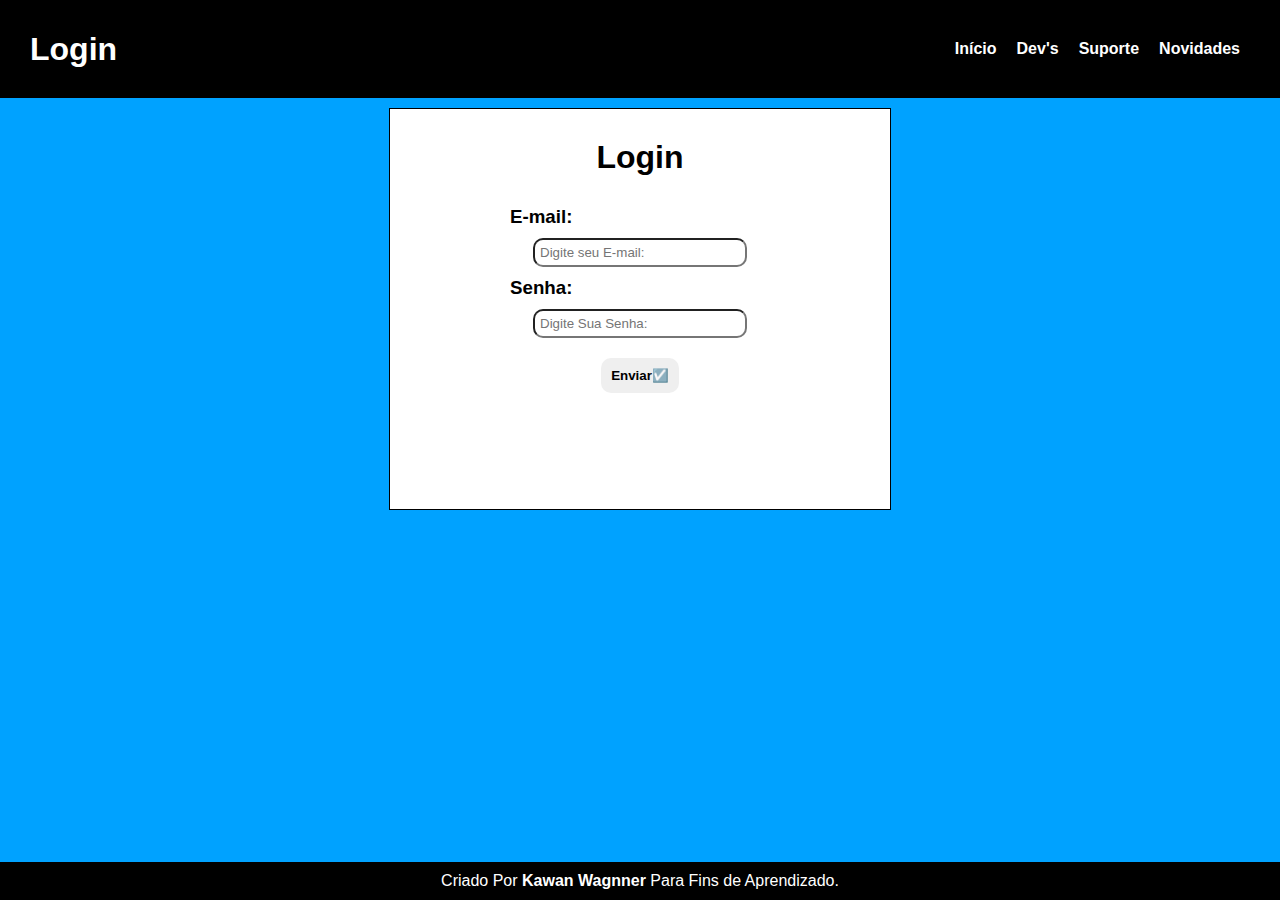
==== index.html @ b1287860 "Página de login." ====
<!DOCTYPE html>
<html lang="pt-br">
<head>
    <meta charset="UTF-8">
    <meta http-equiv="X-UA-Compatible" content="IE=edge">
    <meta name="viewport" content="width=device-width, initial-scale=1.0">
    <title>Atividade</title>
    <link rel="stylesheet" href="src/css/style.css">
</head>
<body>
    <header id="cabeçalho">
        <div id="container-navbar">
            <h1 id="logo">Login</h1>
            <nav id="navbar">
                <ul id="list-navbar">
                    <li><a href="#">Início</a></li>
                    <li><a href="#">Dev's</a></li>
                    <li><a href="#">Suporte</a></li>
                    <li><a href="#">Novidades</a></li>
                </ul>
            </nav>
        </div>
        </header>
        <main id="conteudo">
            <h1 class="titulo">Login</h1>

            <div id="container-inputs">
                
                <span class="identificador-input">
                    <h3 class="identificador-input">E-mail:</h3>
                </span>
                <div id="email"><input type="email" placeholder="Digite seu E-mail:"></div>

                <span class="identificador-input">
                    <h3 class="identificador-input">Senha:</h3>
                </span>
                <div id="password"><input type="password" placeholder="Digite Sua Senha:"></div>
                <button class="send-informations">Enviar☑️</button>
            </div>

        </main>
        <footer id="rodapé">
            <p>Criado Por <a href="https://github.com/kawanwagnner" target="_blank">Kawan Wagnner</a> Para Fins de Aprendizado.</p>
        </footer>
</body>
</html>
---- src/css/style.css ----
@charset "UTF-8";

* {
    font-family: Arial, Helvetica, sans-serif;
    padding: 0;
    margin: 0;
}

body {
    background-color: #00a2ff;
}

#cabeçalho {
    background-color: #000000;
    padding: 30px;

}

#logo {
    color: #fff;

}

#container-navbar {
    display: flex;
    align-items: center;
    justify-content: space-between;

}

#list-navbar {
    display: flex;
    list-style: none;

}

#navbar li a {
    display: flex;
    color: #fff;
    padding: 10px;
    text-decoration: none;
    font-weight: bold;

}

#conteudo {
    background-color: #fff;
    margin: 10px auto;
    height: 400px;
    max-width: 500px ;
    border: 1px solid black;
}

#email, #password {
    margin: auto auto;
    display: block;
    text-align: center;
}

#password input {
    width: 200px;
    padding: 5px;
    border-radius: 10px;
}

#email input {
    width: 200px;
    padding: 5px;
    border-radius: 10px;

}

.identificador-input {
    margin: 10px auto 10px 60px;
    display: block;
}

.send-informations {
    text-align: center;
    padding: 10px;
    border-radius: 10px;
    border: none;
    margin: 20px auto;
    display: block;
    cursor: pointer;
    font-weight: bold;
}

.send-informations:hover {
    background-color: #000000;
    color: #fff;
}

.titulo {
    margin: 30px auto;
    text-align: center;

}

.pargraph {
    text-align: justify;

}

#rodapé {
    background-color: #000000;
    margin-bottom: 0;
    color: #fff;
    text-align: center;
    padding: 10px;
    position: absolute;
    bottom: 0;
    left: 0;
    right: 0;

}

#rodapé a {
    text-decoration: none;
    color: #fff;
    font-weight: bolder;

}

#rodapé a:hover {
    text-decoration: underline;
    
}
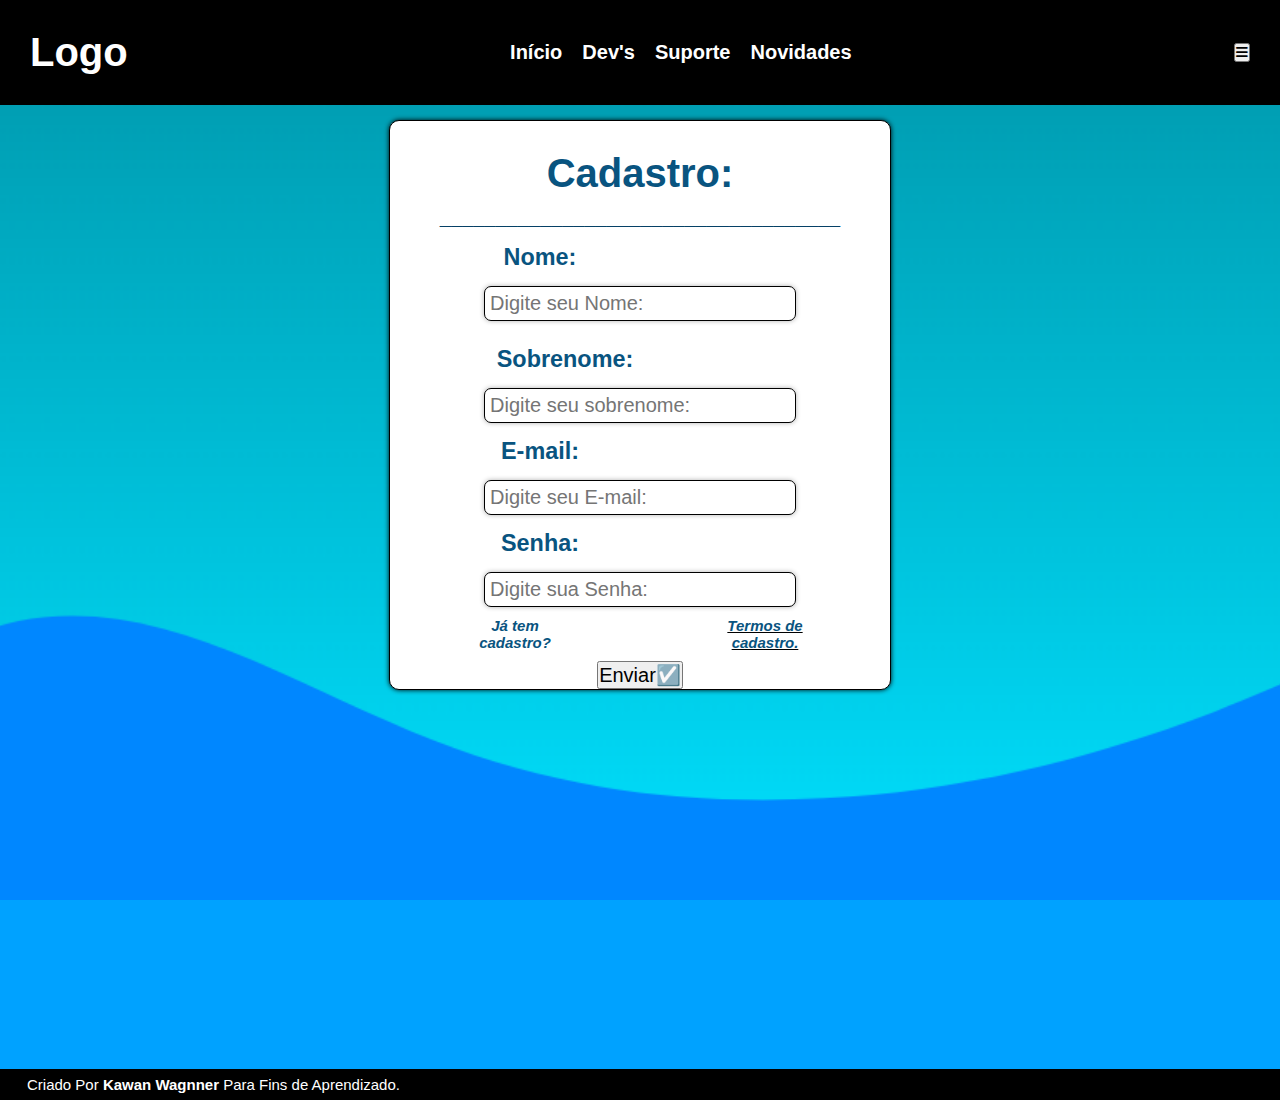
==== commit 22717323: "Finish 1.1" ====
--- a/index.html
+++ b/index.html
@@ -1,46 +1,70 @@
 <!DOCTYPE html>
 <html lang="pt-br">
+
 <head>
     <meta charset="UTF-8">
     <meta http-equiv="X-UA-Compatible" content="IE=edge">
     <meta name="viewport" content="width=device-width, initial-scale=1.0">
-    <title>Atividade</title>
-    <link rel="stylesheet" href="src/css/style.css">
+    <title>[ Cadastro ]</title>
+    <link rel="stylesheet" href="https://cdnjs.cloudflare.com/ajax/libs/font-awesome/6.2.1/css/all.min.css">
+    <link rel="stylesheet" href="assets/src/css/cadastro.css">
 </head>
+
 <body>
     <header id="cabeçalho">
         <div id="container-navbar">
-            <h1 id="logo">Login</h1>
+            <h1 id="logo">Logo</h1>
             <nav id="navbar">
                 <ul id="list-navbar">
-                    <li><a href="#">Início</a></li>
+                    <li><a href="login.html">Início</a></li>
                     <li><a href="#">Dev's</a></li>
                     <li><a href="#">Suporte</a></li>
                     <li><a href="#">Novidades</a></li>
                 </ul>
             </nav>
+            <button id="menu-hamb"><i class="fa-solid fa-bars"></i></button>
         </div>
-        </header>
-        <main id="conteudo">
-            <h1 class="titulo">Login</h1>
+    </header>
+    <main id="conteudo">
+        <h1 class="titulo">Cadastro:</h1>
+        <span class="segregação">____________________________________</span>
 
-            <div id="container-inputs">
-                
-                <span class="identificador-input">
-                    <h3 class="identificador-input">E-mail:</h3>
-                </span>
-                <div id="email"><input type="email" placeholder="Digite seu E-mail:"></div>
-
-                <span class="identificador-input">
-                    <h3 class="identificador-input">Senha:</h3>
-                </span>
-                <div id="password"><input type="password" placeholder="Digite Sua Senha:"></div>
-                <button class="send-informations">Enviar☑️</button>
+        <div id="container-inputs">
+            <h3 class="identificador-input">Nome:</h3>
+            <div id="nome">
+                <input class="name-box" type="text" pattern="[ABCDEFGHIJKLMNOPQRSTUVWXYZabcdefghijklmnopqrstuvwxyzçÇ]*"
+                    placeholder="Digite seu Nome:">
             </div>
 
-        </main>
-        <footer id="rodapé">
-            <p>Criado Por <a href="https://github.com/kawanwagnner" target="_blank">Kawan Wagnner</a> Para Fins de Aprendizado.</p>
-        </footer>
+            <h3 class="identificador-sobrenome">Sobrenome:</h3>
+            <div id="sobrenome">
+                <input class="sobrenome-box" type="text"
+                    pattern="[ABCDEFGHIJKLMNOPQRSTUVWXYZabcdefghijklmnopqrstuvwxyzçÇ]*"
+                    placeholder="Digite seu sobrenome:">
+            </div>
+            <h3 class="identificador-input">E-mail:</h3>
+            <div id="email">
+                <input class="email-box" type="text"
+                    pattern="[ABCDEFGHIJKLMNOPQRSTUVWXYZabcdefghijklmnopqrstuvwxyz0123456789@.]*"
+                    placeholder="Digite seu E-mail:">
+            </div>
+            <h3 class="identificador-input">Senha:</h3>
+            <div id="password">
+                <input class="password-box" type="password" placeholder="Digite sua Senha:">
+            </div>
+            <div id="support">
+                <span class="support"><a href="login.html">Já tem cadastro?</a></span>
+                <span class="support" style="text-decoration: underline;"><a href="#" target="_blank">Termos de cadastro.</a></span>
+            </div>
+
+            <input id="send-informations" type="button" value="Enviar☑️">
+        </div>
+
+    </main>
+    <footer id="rodapé">
+        <p>Criado Por <a href="https://github.com/kawanwagnner" target="_blank">Kawan Wagnner</a> Para Fins de
+            Aprendizado.</p>
+    </footer>
 </body>
+<script src="assets/src/js/script.js"></script>
 </html>--- a/assets/src/css/cadastro.css
+++ b/assets/src/css/cadastro.css
@@ -0,0 +1,224 @@
+@charset "UTF-8";
+
+/* --------------------- *Global ---------------------*/
+
+* {
+    font-family: Arial, Helvetica, sans-serif;
+    padding: 0;
+    margin: 0;
+}
+
+/* ---------------------  Cabeçalho ---------------------*/
+
+body {
+    background: #00a2ff url(../img/1.png) no-repeat center fixed;
+    background-size: cover;
+    text-align: center;
+    font-size: 20px;
+}
+
+#cabeçalho {
+    background-color: #000000;
+    padding: 30px;
+
+}
+
+#logo {
+    color: #fff;
+
+}
+
+#container-navbar {
+    display: flex;
+    align-items: center;
+    justify-content: space-between;
+
+}
+
+#list-navbar {
+    display: flex;
+    list-style: none;
+
+}
+
+#navbar li a {
+    display: flex;
+    color: #fff;
+    padding: 10px;
+    text-decoration: none;
+    font-weight: bold;
+    
+}
+
+/* --------------------- Body Login --------------------- */
+/*Style boddy*/
+
+#conteudo {
+    background-color: #fff;
+    margin: 15px auto;
+    height: 100%;
+    max-width: 500px ;
+    border: 1px solid black;
+    border-radius: 10px;
+    box-shadow: 0 0 5px #000000;
+}
+
+.titulo {
+    margin: 30px auto 10px auto;
+    text-align: center;
+    color: #095480;
+}
+
+.segregação {
+    font-size: 20px;
+    font-weight: bolder;
+    color: #064166;
+}
+
+.pargraph {
+    text-align: justify;
+
+}
+
+.support {
+    font-size: 15px;
+    margin: 10px 80px;
+    width: 200px;
+}
+
+.support a {
+    text-decoration: none;
+    font-weight: bolder;
+    font-style: italic;
+    color: #095480;
+}
+
+#support {
+    display: flex;
+    align-items: center;
+    justify-content: space-around;
+}
+
+/* Inputs configs ------------------------------------------------------------------------------------------------------------------------- */
+
+input {
+    font-size: 20px;
+}
+
+input:invalid {
+    background-color: #ff00002f;
+    animation: shake .3s;
+}
+
+#email, #password, #nome, #sobrenome  {
+    margin: auto;
+    display: block;
+}
+
+#nome input {
+    width: 300px;
+    padding: 5px;
+    border-radius: 7px;
+    border: 1px solid #000000;
+    box-shadow: 0 0 5px #0000004f;
+    margin-bottom: 10px;
+}
+
+#sobrenome input {
+    width: 300px;
+    padding: 5px;
+    border-radius: 10px;
+    border-radius: 7px;
+    border: 1px solid #000000;
+    box-shadow: 0 0 5px #0000004f;
+}
+
+#email input {
+    width: 300px;
+    padding: 5px;
+    border-radius: 10px;
+    border-radius: 7px;
+    border: 1px solid #000000;
+    box-shadow: 0 0 5px #0000004f;
+}
+
+#password input {
+    width: 300px;
+    padding: 5px;
+    border-radius: 10px;
+    border-radius: 7px;
+    border: 1px solid #000000;
+    box-shadow: 0 0 5px #0000004f;
+}
+
+.identificador-input {
+    margin: 15px auto 15px -200px;
+    display: block;
+    color: #095480;
+}
+
+.identificador-sobrenome {
+    margin: 15px auto 15px -150px;
+    display: block;
+    color: #095480; 
+}
+
+.send-informations {
+    width:150px;
+    text-align: center;
+    font-size: 15px;
+    padding: 10px;
+    border-radius: 10px;
+    border: none;
+    margin: 20px auto;
+    display: block;
+    cursor: pointer;
+    font-weight: bold;
+    color: #064166;
+}
+
+.send-informations:hover {
+    background-color: #000000;
+    color: #fff;
+}
+
+
+/* Animação dos inputs:invalid's ----------------------------------------------------------------------------------------------------------------------*/
+
+@keyframes shake {
+    25% { transform: translateX(4px);}
+    50% { transform: translateX(-4px);}
+    75% { transform: translateX(40px);}
+}
+
+/* --------------------- Footer Page --------------------- */
+
+#rodapé {
+    background-color: #000000;
+    font-size: 15px;
+    margin-bottom: 0;
+    color: #fff;
+    text-align: left;
+    padding: 7px;
+    position: absolute;
+    bottom: -200px;
+    left: 0;
+    right: 0;
+
+}
+
+#rodapé p {
+    margin-left: 20px;
+}
+
+#rodapé a {
+    text-decoration: none;
+    color: #fff;
+    font-weight: bolder;
+
+}
+
+#rodapé a:hover {
+    text-decoration: underline;
+    
+}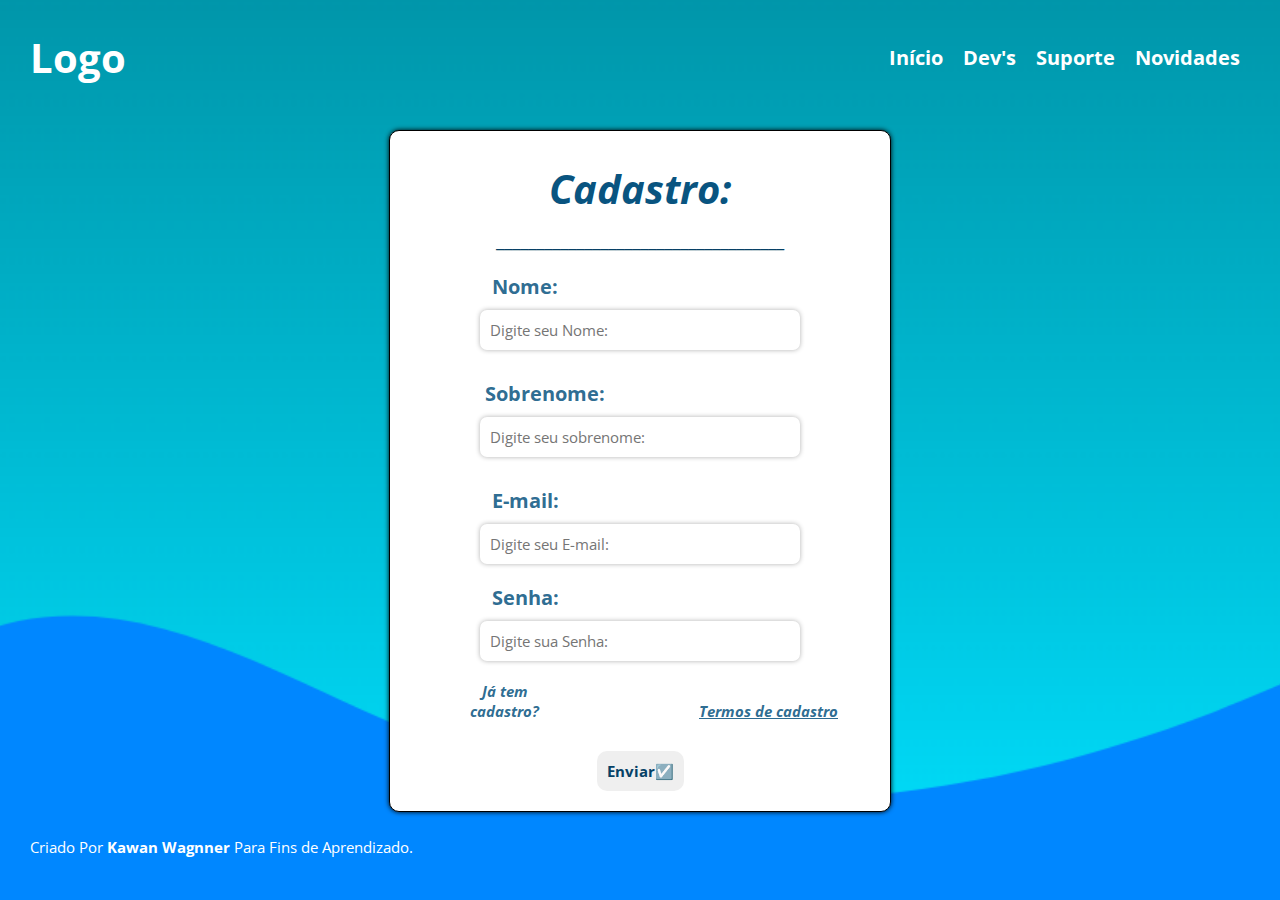
==== commit 34d8a883: "Finish 1.3" ====
--- a/index.html
+++ b/index.html
@@ -16,10 +16,10 @@
             <h1 id="logo">Logo</h1>
             <nav id="navbar">
                 <ul id="list-navbar">
-                    <li><a href="login.html">Início</a></li>
-                    <li><a href="#">Dev's</a></li>
-                    <li><a href="#">Suporte</a></li>
-                    <li><a href="#">Novidades</a></li>
+                    <li><a href="index.html">Início</a></li>
+                    <li><a href="https://www.linkedin.com/in/kawan-wagnner-296594236/" target="_blank">Dev's</a></li>
+                    <li><a href="https://github.com/kawanwagnner" target="_blank">Suporte</a></li>
+                    <li><a href="https://github.com/kawanwagnner/pagina-login.git" target="_blank">Novidades</a></li>
                 </ul>
             </nav>
             <button id="menu-hamb"><i class="fa-solid fa-bars"></i></button>
@@ -53,8 +53,9 @@
                 <input class="password-box" type="password" placeholder="Digite sua Senha:">
             </div>
             <div id="support">
-                <span class="support"><a href="login.html">Já tem cadastro?</a></span>
-                <span class="support" style="text-decoration: underline;"><a href="#" target="_blank">Termos de cadastro.</a></span>
+                <span class="support"><a href="perfil.html">Já tem cadastro?</a></span>
+                <input class="support-terms" type="button" value="Termos de cadastro"
+                    style="text-decoration: underline; display: flex;">
             </div>
 
             <input id="send-informations" type="button" value="Enviar☑️">
@@ -67,4 +68,5 @@
     </footer>
 </body>
 <script src="assets/src/js/script.js"></script>
+
 </html>--- a/assets/src/css/cadastro.css
+++ b/assets/src/css/cadastro.css
@@ -1,26 +1,27 @@
 @charset "UTF-8";
-
-/* --------------------- *Global ---------------------*/
+@import url('https://fonts.googleapis.com/css2?family=Open+Sans:ital,wght@0,400;1,700&display=swap');
+
+/* Global ----------------------------------------------------------------------------------*/
 
 * {
-    font-family: Arial, Helvetica, sans-serif;
+    font-family: 'Open Sans', sans-serif;
     padding: 0;
     margin: 0;
 }
 
-/* ---------------------  Cabeçalho ---------------------*/
-
+/* Cabeçalho ----------------------------------------------------------------------------------*/
 body {
     background: #00a2ff url(../img/1.png) no-repeat center fixed;
     background-size: cover;
     text-align: center;
     font-size: 20px;
+    overflow-x: hidden;
 }
 
 #cabeçalho {
-    background-color: #000000;
+    background-color: none;
     padding: 30px;
-
+    position: relative;
 }
 
 #logo {
@@ -38,7 +39,11 @@
 #list-navbar {
     display: flex;
     list-style: none;
-
+}
+
+#navbar li {
+    display: flex;
+    align-items: center;
 }
 
 #navbar li a {
@@ -47,7 +52,14 @@
     padding: 10px;
     text-decoration: none;
     font-weight: bold;
-    
+}
+
+#menu-hamb {
+    display: none;
+}
+
+.rigth {
+    display: none;
 }
 
 /* --------------------- Body Login --------------------- */
@@ -57,7 +69,7 @@
     background-color: #fff;
     margin: 15px auto;
     height: 100%;
-    max-width: 500px ;
+    max-width: 500px;
     border: 1px solid black;
     border-radius: 10px;
     box-shadow: 0 0 5px #000000;
@@ -67,6 +79,7 @@
     margin: 30px auto 10px auto;
     text-align: center;
     color: #095480;
+    font-style: italic;
 }
 
 .segregação {
@@ -84,19 +97,54 @@
     font-size: 15px;
     margin: 10px 80px;
     width: 200px;
+}
+
+.support:hover {
+    background-color: #064166;
+    padding: 5px;
+    border-radius: 10px;
+    width: 110%;
+    transition: .5s;
 }
 
 .support a {
     text-decoration: none;
     font-weight: bolder;
     font-style: italic;
-    color: #095480;
+    color: #095480dc;
+}
+
+.support a:hover {
+    color: #fff;
+    font-weight: bold;
 }
 
 #support {
     display: flex;
-    align-items: center;
+    align-items: flex-end;
     justify-content: space-around;
+}
+
+.support-terms {
+    border: none;
+    background: none;
+    font-size: 15px;
+    margin: 10px 80px;
+    width: 200px;
+    font-style: italic;
+    font-weight: bolder;
+    color: #095480dc;
+    cursor: pointer;
+}
+
+.support-terms:hover {
+    background-color: #064166;
+    padding: 5px;
+    border-radius: 10px;
+    width: 110%;
+    transition: .5s;
+    color: #fff;
+    font-weight: bold;
 }
 
 /* Inputs configs ------------------------------------------------------------------------------------------------------------------------- */
@@ -110,61 +158,68 @@
     animation: shake .3s;
 }
 
-#email, #password, #nome, #sobrenome  {
+#email,
+#password {
     margin: auto;
     display: block;
 }
 
 #nome input {
     width: 300px;
-    padding: 5px;
+    padding: 10px;
+    font-size: 15px;
     border-radius: 7px;
-    border: 1px solid #000000;
+    border: 0px solid #000000;
     box-shadow: 0 0 5px #0000004f;
     margin-bottom: 10px;
 }
 
 #sobrenome input {
     width: 300px;
-    padding: 5px;
-    border-radius: 10px;
+    padding: 10px;
+    font-size: 15px;
     border-radius: 7px;
-    border: 1px solid #000000;
+    border: 0px solid #000000;
     box-shadow: 0 0 5px #0000004f;
+    margin-bottom: 10px;
+}
+
+#password input {
+    width: 300px;
+    padding: 10px;
+    font-size: 15px;
+    border-radius: 7px;
+    border: 0px solid #000000;
+    box-shadow: 0 0 5px #0000004f;
+    margin-bottom: 10px;
 }
 
 #email input {
     width: 300px;
-    padding: 5px;
+    padding: 10px;
+    font-size: 15px;
     border-radius: 10px;
     border-radius: 7px;
-    border: 1px solid #000000;
+    border: 0px solid #000000;
     box-shadow: 0 0 5px #0000004f;
-}
-
-#password input {
-    width: 300px;
-    padding: 5px;
-    border-radius: 10px;
-    border-radius: 7px;
-    border: 1px solid #000000;
-    box-shadow: 0 0 5px #0000004f;
+
 }
 
 .identificador-input {
-    margin: 15px auto 15px -200px;
+    margin: 20px auto 10px -230px;
     display: block;
-    color: #095480;
+    color: #095480dc;
+    font-size: 20px;
 }
 
 .identificador-sobrenome {
-    margin: 15px auto 15px -150px;
+    margin: 20px auto 10px -190px;
     display: block;
-    color: #095480; 
-}
-
-.send-informations {
-    width:150px;
+    color: #095480dc;
+    font-size: 20px;
+}
+
+#send-informations {
     text-align: center;
     font-size: 15px;
     padding: 10px;
@@ -177,31 +232,39 @@
     color: #064166;
 }
 
-.send-informations:hover {
+#send-informations:hover {
     background-color: #000000;
     color: #fff;
-}
-
-
-/* Animação dos inputs:invalid's ----------------------------------------------------------------------------------------------------------------------*/
+    transition: .5s;
+}
+
+
+/* Animação dos inputs:invalid's  ----------------------------------------------------------------------------------------------------------------------*/
 
 @keyframes shake {
-    25% { transform: translateX(4px);}
-    50% { transform: translateX(-4px);}
-    75% { transform: translateX(40px);}
-}
-
-/* --------------------- Footer Page --------------------- */
+    25% {
+        transform: translateX(4px);
+    }
+
+    50% {
+        transform: translateX(-4px);
+    }
+
+    75% {
+        transform: translateX(40px);
+    }
+}
+
+/* Footer Page ------------------------------------------------------------------------------------------------------------------------- */
 
 #rodapé {
-    background-color: #000000;
-    font-size: 15px;
-    margin-bottom: 0;
+    background-color: none;
+    font-size: 15px;
     color: #fff;
     text-align: left;
-    padding: 7px;
+    padding: 10px;
     position: absolute;
-    bottom: -200px;
+    bottom: -10;
     left: 0;
     right: 0;
 
@@ -220,5 +283,56 @@
 
 #rodapé a:hover {
     text-decoration: underline;
-    
-}+
+}
+
+/* Responsividade ------------------------------------------------------------------------------------------------------------------------- */
+
+@media screen and (max-width: 650px) {
+
+    /* ---- Menu-Hamb. ----*/
+
+    #navbar {
+        display: none;
+    }
+
+    #menu-hamb {
+        display: block;
+        cursor: pointer;
+        background: none;
+        border: none;
+        color: #fff;
+        max-width: 100%;
+
+        font-size: 35px;
+        position: absolute;
+        top: 35%;
+        right: 5%;
+        z-index: 2;
+    }
+
+    #navbar.active {
+        background-color: #000000;
+        display: block;
+        padding: 10px;
+        margin: 0px 10px;
+        width: 100%;
+        height: 120vh;
+        position: absolute;
+        z-index: 1;
+        top: 0%;
+        left: -5%;
+    }
+
+    #list-navbar {
+        display: inline-table;
+        text-align: center;
+        margin-top: 25%;
+        margin-left: 10%;
+    }
+
+    #list-navbar li {
+        font-size: 30px;
+    }
+}
+
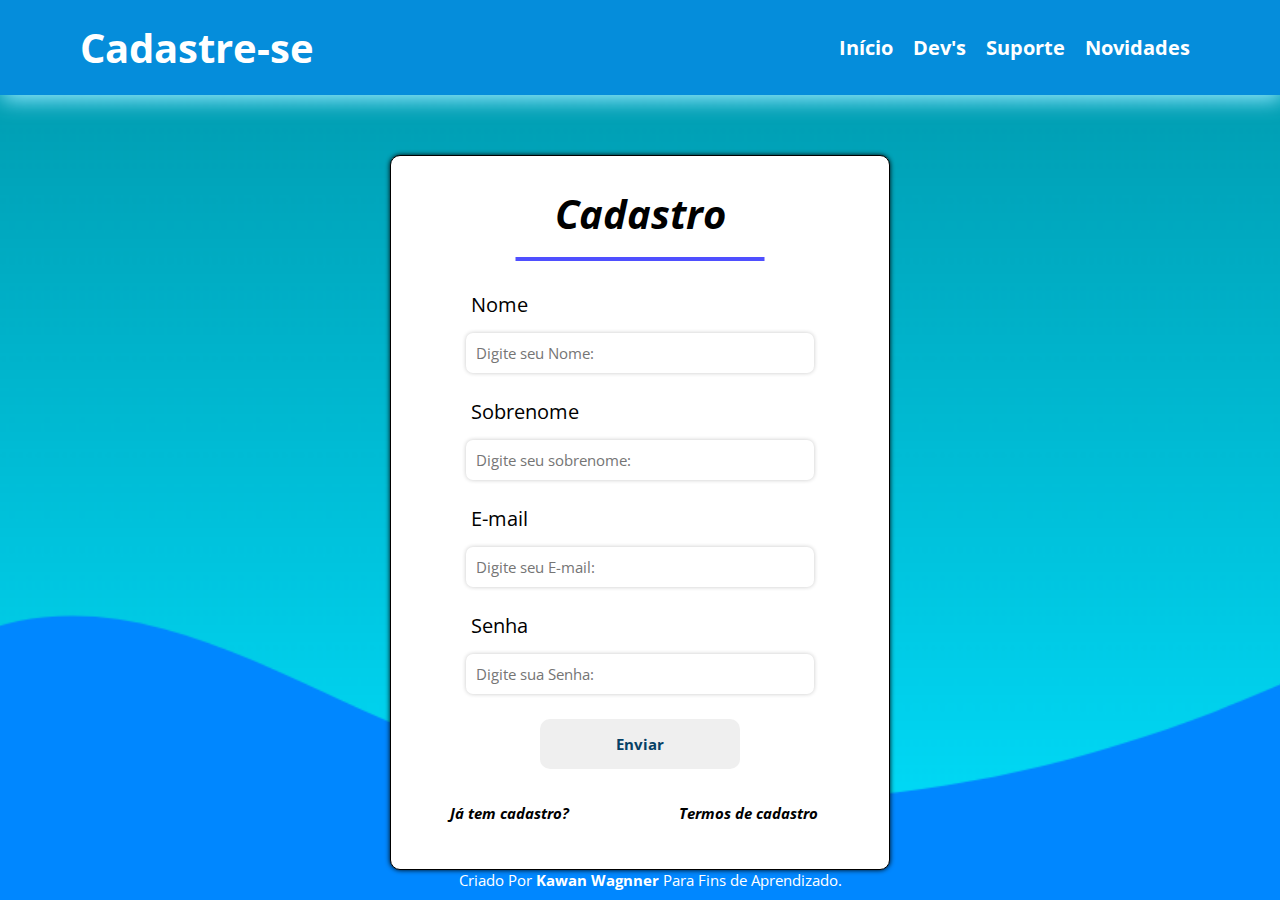
==== commit b46d0a5b: "Alterations in design and solve errors." ====
--- a/index.html
+++ b/index.html
@@ -1,72 +1,109 @@
 <!DOCTYPE html>
 <html lang="pt-br">
+  <head>
+    <meta charset="UTF-8" />
+    <meta http-equiv="X-UA-Compatible" content="IE=edge" />
+    <meta name="viewport" content="width=device-width, initial-scale=1.0" />
+    <link rel="stylesheet" href="assets/src/css/cadastro.css" />
+    <title>[ Cadastro ]</title>
+  </head>
 
-<head>
-    <meta charset="UTF-8">
-    <meta http-equiv="X-UA-Compatible" content="IE=edge">
-    <meta name="viewport" content="width=device-width, initial-scale=1.0">
-    <title>[ Cadastro ]</title>
-    <link rel="stylesheet" href="https://cdnjs.cloudflare.com/ajax/libs/font-awesome/6.2.1/css/all.min.css">
-    <link rel="stylesheet" href="assets/src/css/cadastro.css">
-</head>
+  <body>
+    <header id="cabeçalho">
+      <h1 class="message-logo">Cadastre-se</h1>
 
-<body>
-    <header id="cabeçalho">
-        <div id="container-navbar">
-            <h1 id="logo">Logo</h1>
-            <nav id="navbar">
-                <ul id="list-navbar">
-                    <li><a href="index.html">Início</a></li>
-                    <li><a href="https://www.linkedin.com/in/kawan-wagnner-296594236/" target="_blank">Dev's</a></li>
-                    <li><a href="https://github.com/kawanwagnner" target="_blank">Suporte</a></li>
-                    <li><a href="https://github.com/kawanwagnner/pagina-login.git" target="_blank">Novidades</a></li>
-                </ul>
-            </nav>
-            <button id="menu-hamb"><i class="fa-solid fa-bars"></i></button>
-        </div>
+      <nav id="navbar">
+        <ul id="list-navbar">
+          <li><a href="index.html">Início</a></li>
+          <li>
+            <a
+              href="https://www.linkedin.com/in/kawan-wagnner-296594236/"
+              target="_blank"
+              >Dev's</a
+            >
+          </li>
+          <li>
+            <a href="https://github.com/kawanwagnner" target="_blank"
+              >Suporte</a
+            >
+          </li>
+          <li>
+            <a
+              href="https://github.com/kawanwagnner/pagina-login.git"
+              target="_blank"
+              >Novidades</a
+            >
+          </li>
+        </ul>
+      </nav>
+      <button id="menu-hamb"><i class="fa-solid fa-bars"></i></button>
     </header>
-    <main id="conteudo">
-        <h1 class="titulo">Cadastro:</h1>
-        <span class="segregação">____________________________________</span>
+    <main id="main">
+      <h1 class="titulo">Cadastro</h1>
 
-        <div id="container-inputs">
-            <h3 class="identificador-input">Nome:</h3>
-            <div id="nome">
-                <input class="name-box" type="text" pattern="[ABCDEFGHIJKLMNOPQRSTUVWXYZabcdefghijklmnopqrstuvwxyzçÇ]*"
-                    placeholder="Digite seu Nome:">
-            </div>
+      <form id="container-inputs">
+        <label for="nome" class="identificators">Nome</label>
+        <input
+          id="nome"
+          class="name-box"
+          type="text"
+          pattern="[ABCDEFGHIJKLMNOPQRSTUVWXYZabcdefghijklmnopqrstuvwxyzçÇ]*"
+          placeholder="Digite seu Nome:"
+        />
+        <span class="invalid-informations" oninput="ErrorValidate()"
+          >Mínimo 3 Caracteres.</span
+        >
 
-            <h3 class="identificador-sobrenome">Sobrenome:</h3>
-            <div id="sobrenome">
-                <input class="sobrenome-box" type="text"
-                    pattern="[ABCDEFGHIJKLMNOPQRSTUVWXYZabcdefghijklmnopqrstuvwxyzçÇ]*"
-                    placeholder="Digite seu sobrenome:">
-            </div>
-            <h3 class="identificador-input">E-mail:</h3>
-            <div id="email">
-                <input class="email-box" type="text"
-                    pattern="[ABCDEFGHIJKLMNOPQRSTUVWXYZabcdefghijklmnopqrstuvwxyz0123456789@.]*"
-                    placeholder="Digite seu E-mail:">
-            </div>
-            <h3 class="identificador-input">Senha:</h3>
-            <div id="password">
-                <input class="password-box" type="password" placeholder="Digite sua Senha:">
-            </div>
-            <div id="support">
-                <span class="support"><a href="perfil.html">Já tem cadastro?</a></span>
-                <input class="support-terms" type="button" value="Termos de cadastro"
-                    style="text-decoration: underline; display: flex;">
-            </div>
+        <label for="sobrenome" class="identificators">Sobrenome</label>
+        <input
+          id="sobrenome"
+          class="sobrenome-box"
+          type="text"
+          pattern="[ABCDEFGHIJKLMNOPQRSTUVWXYZabcdefghijklmnopqrstuvwxyzçÇ]*"
+          placeholder="Digite seu sobrenome:"
+        />
+        <span class="invalid-informations">Mínimo 3 Caracteres.</span>
 
-            <input id="send-informations" type="button" value="Enviar☑️">
+        <label for="email" class="identificators">E-mail</label>
+        <input
+          id="email"
+          class="email-box"
+          type="text"
+          pattern="[ABCDEFGHIJKLMNOPQRSTUVWXYZabcdefghijklmnopqrstuvwxyz0123456789@.]*"
+          placeholder="Digite seu E-mail:"
+        />
+        <span class="invalid-informations">Digite um e-mail válido!</span>
+
+        <label for="password" class="identificators">Senha</label>
+        <input
+          id="password"
+          class="password-box"
+          type="password"
+          placeholder="Digite sua Senha:"
+        />
+        <span class="invalid-informations">Mínimo 8 e máximo 20 dígitos.</span>
+
+        <div id="support-container">
+          <p class="sign-in"><a href="perfil.html">Já tem cadastro?</a></p>
+          <input
+            class="terms-utilize"
+            type="button"
+            value="Termos de cadastro"
+          />
         </div>
 
+        <input id="send-informations" type="button" value="Enviar" />
+      </form>
     </main>
     <footer id="rodapé">
-        <p>Criado Por <a href="https://github.com/kawanwagnner" target="_blank">Kawan Wagnner</a> Para Fins de
-            Aprendizado.</p>
+      <p>
+        Criado Por
+        <a href="https://github.com/kawanwagnner" target="_blank"
+          >Kawan Wagnner</a
+        >
+        Para Fins de Aprendizado.
+      </p>
     </footer>
-</body>
-<script src="assets/src/js/script.js"></script>
-
-</html>+  </body>
+  <script src="assets/src/js/script.js"></script>
+</html>
--- a/assets/src/css/cadastro.css
+++ b/assets/src/css/cadastro.css
@@ -1,338 +1,314 @@
 @charset "UTF-8";
-@import url('https://fonts.googleapis.com/css2?family=Open+Sans:ital,wght@0,400;1,700&display=swap');
+@import url("https://fonts.googleapis.com/css2?family=Open+Sans:ital,wght@0,300;0,400;0,500;0,600;0,700;0,800;1,300;1,400;1,500;1,600;1,700;1,800&display=swap");
 
 /* Global ----------------------------------------------------------------------------------*/
 
 * {
-    font-family: 'Open Sans', sans-serif;
-    padding: 0;
-    margin: 0;
+  font-family: "Open Sans", sans-serif;
+  box-sizing: border-box;
+  padding: 0;
+  margin: 0;
+}
+
+body {
+  background: #00a2ff url(../img/1.png) no-repeat center fixed;
+  background-size: cover;
+  text-align: center;
+  font-size: 20px;
+  overflow-x: hidden;
 }
 
 /* Cabeçalho ----------------------------------------------------------------------------------*/
-body {
-    background: #00a2ff url(../img/1.png) no-repeat center fixed;
-    background-size: cover;
-    text-align: center;
-    font-size: 20px;
-    overflow-x: hidden;
-}
 
 #cabeçalho {
-    background-color: none;
-    padding: 30px;
-    position: relative;
-}
-
-#logo {
-    color: #fff;
-
-}
-
-#container-navbar {
-    display: flex;
-    align-items: center;
-    justify-content: space-between;
-
+  display: flex;
+  align-items: center;
+  justify-content: space-between;
+  padding: 20px 0;
+  margin-bottom: 60px;
+  box-shadow: 2px 5px 20px #93e9ff;
+  background-color: #058ddb;
+}
+
+.message-logo {
+  display: block;
+  margin-left: 80px;
+  color: #fff;
+}
+
+.message-logo:hover {
+  color: #0000ff;
+  font-weight: bold;
+  transition: all 1s ease;
+  cursor: pointer;
 }
 
 #list-navbar {
-    display: flex;
-    list-style: none;
+  margin-right: 80px;
+  display: flex;
+  list-style: none;
 }
 
 #navbar li {
-    display: flex;
-    align-items: center;
+  display: flex;
+  align-items: center;
 }
 
 #navbar li a {
-    display: flex;
-    color: #fff;
-    padding: 10px;
-    text-decoration: none;
-    font-weight: bold;
+  display: flex;
+  color: #fff;
+  padding: 10px;
+  text-decoration: none;
+  font-weight: 700;
+}
+
+#navbar li a:hover {
+  color: #0000ff;
+  font-weight: bold;
+  transition: all 0.5s ease;
 }
 
 #menu-hamb {
-    display: none;
+  display: none;
 }
 
 .rigth {
-    display: none;
+  display: none;
 }
 
 /* --------------------- Body Login --------------------- */
 /*Style boddy*/
 
-#conteudo {
-    background-color: #fff;
-    margin: 15px auto;
-    height: 100%;
-    max-width: 500px;
-    border: 1px solid black;
-    border-radius: 10px;
-    box-shadow: 0 0 5px #000000;
+#main {
+  background-color: #fff;
+  margin: 15px auto;
+  height: 100%;
+  max-width: 500px;
+  border: 1px solid black;
+  border-radius: 10px;
+  box-shadow: 0 0 5px #000000;
+  position: relative;
 }
 
 .titulo {
-    margin: 30px auto 10px auto;
-    text-align: center;
-    color: #095480;
-    font-style: italic;
-}
-
-.segregação {
-    font-size: 20px;
-    font-weight: bolder;
-    color: #064166;
+  position: relative;
+  margin: 30px auto 50px auto;
+  text-align: center;
+  color: #000;
+  font-style: italic;
+}
+
+.titulo::after {
+  content: "";
+  position: absolute;
+  bottom: -20px;
+  left: 50%;
+  transform: translateX(-50%);
+  width: 50%;
+  height: 4px;
+  background-color: #0000ffb0;
 }
 
 .pargraph {
-    text-align: justify;
-
-}
-
-.support {
-    font-size: 15px;
-    margin: 10px 80px;
-    width: 200px;
-}
-
-.support:hover {
-    background-color: #064166;
-    padding: 5px;
-    border-radius: 10px;
-    width: 110%;
-    transition: .5s;
-}
-
-.support a {
-    text-decoration: none;
-    font-weight: bolder;
-    font-style: italic;
-    color: #095480dc;
-}
-
-.support a:hover {
-    color: #fff;
-    font-weight: bold;
-}
-
-#support {
-    display: flex;
-    align-items: flex-end;
-    justify-content: space-around;
-}
-
-.support-terms {
-    border: none;
-    background: none;
-    font-size: 15px;
-    margin: 10px 80px;
-    width: 200px;
-    font-style: italic;
-    font-weight: bolder;
-    color: #095480dc;
-    cursor: pointer;
-}
-
-.support-terms:hover {
-    background-color: #064166;
-    padding: 5px;
-    border-radius: 10px;
-    width: 110%;
-    transition: .5s;
-    color: #fff;
-    font-weight: bold;
+  text-align: justify;
+}
+
+#support-container {
+  display: flex;
+  align-items: center;
+  width: 500px;
+  position: absolute;
+  bottom: 5%;
+  left: 62%;
+  transform: translateX(-50%);
+}
+
+.sign-in {
+  font-size: 15px;
+}
+
+.sign-in a {
+  text-decoration: none;
+  font-weight: bolder;
+  font-style: italic;
+  color: #000;
+}
+
+.sign-in a:hover {
+  color: #0000ff;
+  font-weight: bold;
+  transition: all 0.5s ease;
+}
+
+.terms-utilize {
+  border: none;
+  background: none;
+  font-size: 15px;
+  margin: 10px 80px;
+  width: 200px;
+  font-style: italic;
+  font-weight: bolder;
+  color: #000;
+  cursor: pointer;
+  text-decoration: none;
+}
+
+.terms-utilize:hover {
+  color: #0000ff;
+  transition: all 0.5s ease;
+  font-weight: bold;
+}
+
+.invalid-informations {
+  display: none;
+  font-size: 15px;
+  text-align: left;
+  margin-left: 20%;
+  color: #c51515;
 }
 
 /* Inputs configs ------------------------------------------------------------------------------------------------------------------------- */
 
 input {
-    font-size: 20px;
+  font-size: 20px;
 }
 
 input:invalid {
-    background-color: #ff00002f;
-    animation: shake .3s;
-}
-
-#email,
-#password {
-    margin: auto;
-    display: block;
-}
-
-#nome input {
-    width: 300px;
-    padding: 10px;
-    font-size: 15px;
-    border-radius: 7px;
-    border: 0px solid #000000;
-    box-shadow: 0 0 5px #0000004f;
-    margin-bottom: 10px;
-}
-
-#sobrenome input {
-    width: 300px;
-    padding: 10px;
-    font-size: 15px;
-    border-radius: 7px;
-    border: 0px solid #000000;
-    box-shadow: 0 0 5px #0000004f;
-    margin-bottom: 10px;
-}
-
-#password input {
-    width: 300px;
-    padding: 10px;
-    font-size: 15px;
-    border-radius: 7px;
-    border: 0px solid #000000;
-    box-shadow: 0 0 5px #0000004f;
-    margin-bottom: 10px;
-}
-
-#email input {
-    width: 300px;
-    padding: 10px;
-    font-size: 15px;
-    border-radius: 10px;
-    border-radius: 7px;
-    border: 0px solid #000000;
-    box-shadow: 0 0 5px #0000004f;
-
-}
-
-.identificador-input {
-    margin: 20px auto 10px -230px;
-    display: block;
-    color: #095480dc;
-    font-size: 20px;
-}
-
-.identificador-sobrenome {
-    margin: 20px auto 10px -190px;
-    display: block;
-    color: #095480dc;
-    font-size: 20px;
+  background-color: #ff00002f;
+  animation: shake 0.3s;
+}
+
+.identificators {
+  margin: 15px 80px;
+  text-align: left;
+  display: block;
+  color: #000;
+  font-size: 20px;
+}
+
+#nome,
+#sobrenome,
+#password,
+#email {
+  width: 70%;
+  padding: 10px;
+  font-size: 15px;
+  border-radius: 7px;
+  border: 0px solid #000000;
+  box-shadow: 0 0 4px #00000038;
+  margin-bottom: 10px;
 }
 
 #send-informations {
-    text-align: center;
-    font-size: 15px;
-    padding: 10px;
-    border-radius: 10px;
-    border: none;
-    margin: 20px auto;
+  text-align: center;
+  font-size: 15px;
+  padding: 10px;
+  border-radius: 10px;
+  border: none;
+  margin: 3% auto 20% auto;
+  display: block;
+  cursor: pointer;
+  font-weight: bold;
+  color: #064166;
+  width: 200px;
+  height: 50px;
+}
+
+#send-informations:hover {
+  background-color: #0000ff;
+  color: #fff;
+  transition: all 0.5s ease;
+}
+
+/* Animação dos inputs:invalid's  ----------------------------------------------------------------------------------------------------------------------*/
+
+@keyframes shake {
+  25% {
+    transform: translateX(4px);
+  }
+
+  50% {
+    transform: translateX(-4px);
+  }
+
+  75% {
+    transform: translateX(40px);
+  }
+}
+
+/* Footer Page ------------------------------------------------------------------------------------------------------------------------- */
+
+#rodapé {
+  background-color: none;
+  font-size: 15px;
+  color: #fff;
+  text-align: center;
+  padding: 10px;
+  position: absolute;
+  bottom: 0px;
+  left: 0;
+  right: 0;
+}
+
+#rodapé p {
+  margin-left: 20px;
+}
+
+#rodapé a {
+  text-decoration: none;
+  color: #fff;
+  font-weight: bolder;
+}
+
+#rodapé a:hover {
+  text-decoration: underline;
+}
+
+/* Responsividade ------------------------------------------------------------------------------------------------------------------------- */
+
+@media screen and (max-width: 650px) {
+  /* ---- Menu-Hamb. ----*/
+
+  #navbar {
+    display: none;
+  }
+
+  #menu-hamb {
     display: block;
     cursor: pointer;
-    font-weight: bold;
-    color: #064166;
-}
-
-#send-informations:hover {
+    background: none;
+    border: none;
+    color: #fff;
+    max-width: 100%;
+
+    font-size: 35px;
+    position: absolute;
+    top: 35%;
+    right: 5%;
+    z-index: 2;
+  }
+
+  #navbar.active {
     background-color: #000000;
-    color: #fff;
-    transition: .5s;
-}
-
-
-/* Animação dos inputs:invalid's  ----------------------------------------------------------------------------------------------------------------------*/
-
-@keyframes shake {
-    25% {
-        transform: translateX(4px);
-    }
-
-    50% {
-        transform: translateX(-4px);
-    }
-
-    75% {
-        transform: translateX(40px);
-    }
-}
-
-/* Footer Page ------------------------------------------------------------------------------------------------------------------------- */
-
-#rodapé {
-    background-color: none;
-    font-size: 15px;
-    color: #fff;
-    text-align: left;
+    display: block;
     padding: 10px;
+    margin: 0px 10px;
+    width: 100%;
+    height: 120vh;
     position: absolute;
-    bottom: -10;
-    left: 0;
-    right: 0;
-
-}
-
-#rodapé p {
-    margin-left: 20px;
-}
-
-#rodapé a {
-    text-decoration: none;
-    color: #fff;
-    font-weight: bolder;
-
-}
-
-#rodapé a:hover {
-    text-decoration: underline;
-
-}
-
-/* Responsividade ------------------------------------------------------------------------------------------------------------------------- */
-
-@media screen and (max-width: 650px) {
-
-    /* ---- Menu-Hamb. ----*/
-
-    #navbar {
-        display: none;
-    }
-
-    #menu-hamb {
-        display: block;
-        cursor: pointer;
-        background: none;
-        border: none;
-        color: #fff;
-        max-width: 100%;
-
-        font-size: 35px;
-        position: absolute;
-        top: 35%;
-        right: 5%;
-        z-index: 2;
-    }
-
-    #navbar.active {
-        background-color: #000000;
-        display: block;
-        padding: 10px;
-        margin: 0px 10px;
-        width: 100%;
-        height: 120vh;
-        position: absolute;
-        z-index: 1;
-        top: 0%;
-        left: -5%;
-    }
-
-    #list-navbar {
-        display: inline-table;
-        text-align: center;
-        margin-top: 25%;
-        margin-left: 10%;
-    }
-
-    #list-navbar li {
-        font-size: 30px;
-    }
-}
-
+    z-index: 1;
+    top: 0%;
+    left: -5%;
+  }
+
+  #list-navbar {
+    display: inline-table;
+    text-align: center;
+    margin-top: 25%;
+    margin-left: 10%;
+  }
+
+  #list-navbar li {
+    font-size: 30px;
+  }
+}
